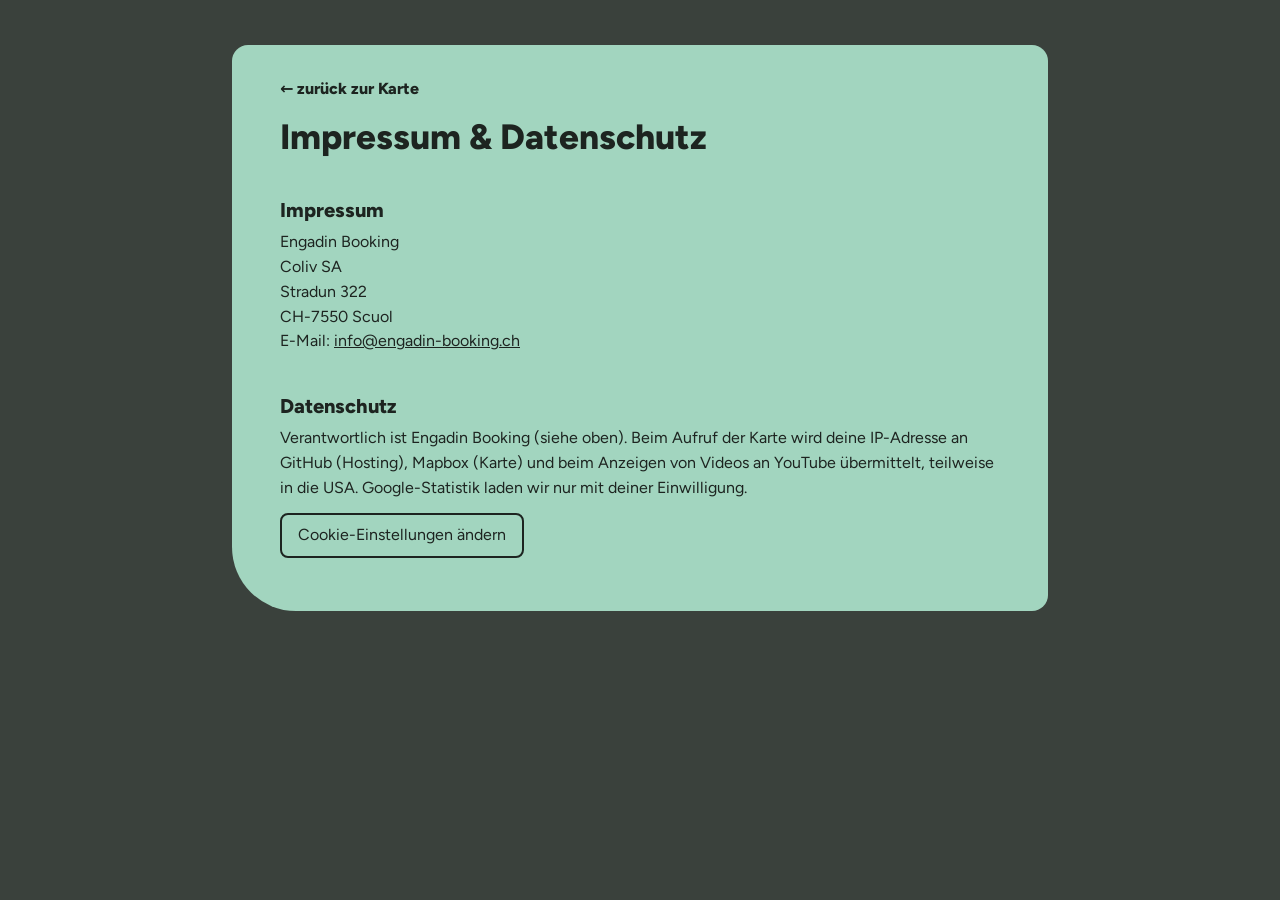
==== impressum.html @ ca037251 "Datenschutz und Barrierefreiheit: Cookie-Einwilligung, Impressum, eigene Schrift - Impressum & Daten" ====
<!DOCTYPE html>
<html lang='de'>

<head>
    <meta charset='utf-8' />
    <title>Impressum & Datenschutz – Bergbierfestival Karte</title>
    <meta name='viewport' content='width=device-width, initial-scale=1' />
    <meta name="robots" content="noindex">
    <style>
        @font-face {
            font-family: 'Figtree';
            font-weight: 400;
            font-display: swap;
            src: url('./font/figtree-latin-400-normal.woff2') format('woff2');
        }

        @font-face {
            font-family: 'Figtree';
            font-weight: 800;
            font-display: swap;
            src: url('./font/figtree-latin-800-normal.woff2') format('woff2');
        }

        :root {
            --hintergrund: #3a413c;
            --flaeche: #a2d5bf;
            --text: #1d2420;
        }

        body {
            margin: 0;
            padding: 0 16px;
            background-color: var(--hintergrund);
            color: var(--text);
            font-family: 'Figtree', system-ui, sans-serif;
            line-height: 1.55;
        }

        main {
            max-width: 720px;
            margin: 5vh auto;
            padding: 32px clamp(20px, 5vw, 48px) 40px;
            background-color: var(--flaeche);
            border-radius: 16px 16px 16px 64px;
        }

        h1,
        h2 {
            font-weight: 800;
            line-height: 1.2;
        }

        h1 {
            font-size: clamp(1.7rem, 5vw, 2.2rem);
            margin: 0.4em 0 0.8em;
        }

        h2 {
            font-size: 1.25rem;
            margin: 2em 0 0.4em;
        }

        h3 {
            font-size: 1rem;
            margin: 1.4em 0 0.2em;
        }

        p,
        ul {
            margin: 0 0 0.8em;
        }

        a {
            color: inherit;
        }

        .zurueck {
            display: inline-block;
            font-weight: 600;
            text-decoration: none;
        }

        .zurueck:hover {
            text-decoration: underline;
        }

        .knopf {
            font: inherit;
            padding: 8px 16px;
            border-radius: 8px;
            border: 2px solid var(--text);
            background-color: transparent;
            color: var(--text);
            cursor: pointer;
        }

        #cookieStatus {
            margin-left: 8px;
        }

    </style>
</head>

<body>
    <main>
        <a class="zurueck" href="./">← zurück zur Karte</a>

        <h1>Impressum & Datenschutz</h1>

        <h2>Impressum</h2>
        <p>
            Engadin Booking<br>
            Coliv SA<br>
            Stradun 322<br>
            CH-7550 Scuol<br>
            E-Mail: <a href="mailto:info@engadin-booking.ch">info@engadin-booking.ch</a>
        </p>

        <h2 id="datenschutz">Datenschutz</h2>
        <p>Verantwortlich ist Engadin Booking (siehe oben). Beim Aufruf der Karte wird deine IP-Adresse an GitHub
            (Hosting), Mapbox (Karte) und beim Anzeigen von Videos an YouTube übermittelt, teilweise in die USA.
            Google-Statistik laden wir nur mit deiner Einwilligung.</p>
        <p><button type="button" class="knopf" id="cookieZuruecksetzen">Cookie-Einstellungen ändern</button>
            <span id="cookieStatus" role="status"></span></p>
    </main>

    <script>
        //Wahl löschen: beim nächsten Besuch der Karte erscheint der Cookie-Hinweis wieder
        document.getElementById('cookieZuruecksetzen').onclick = function () {
            try { localStorage.removeItem('cookieEinwilligung'); } catch (e) { }
            document.getElementById('cookieStatus').textContent = 'Erledigt – der Hinweis erscheint wieder, wenn du zur Karte zurückkehrst.';
        };
    </script>
</body>

</html>
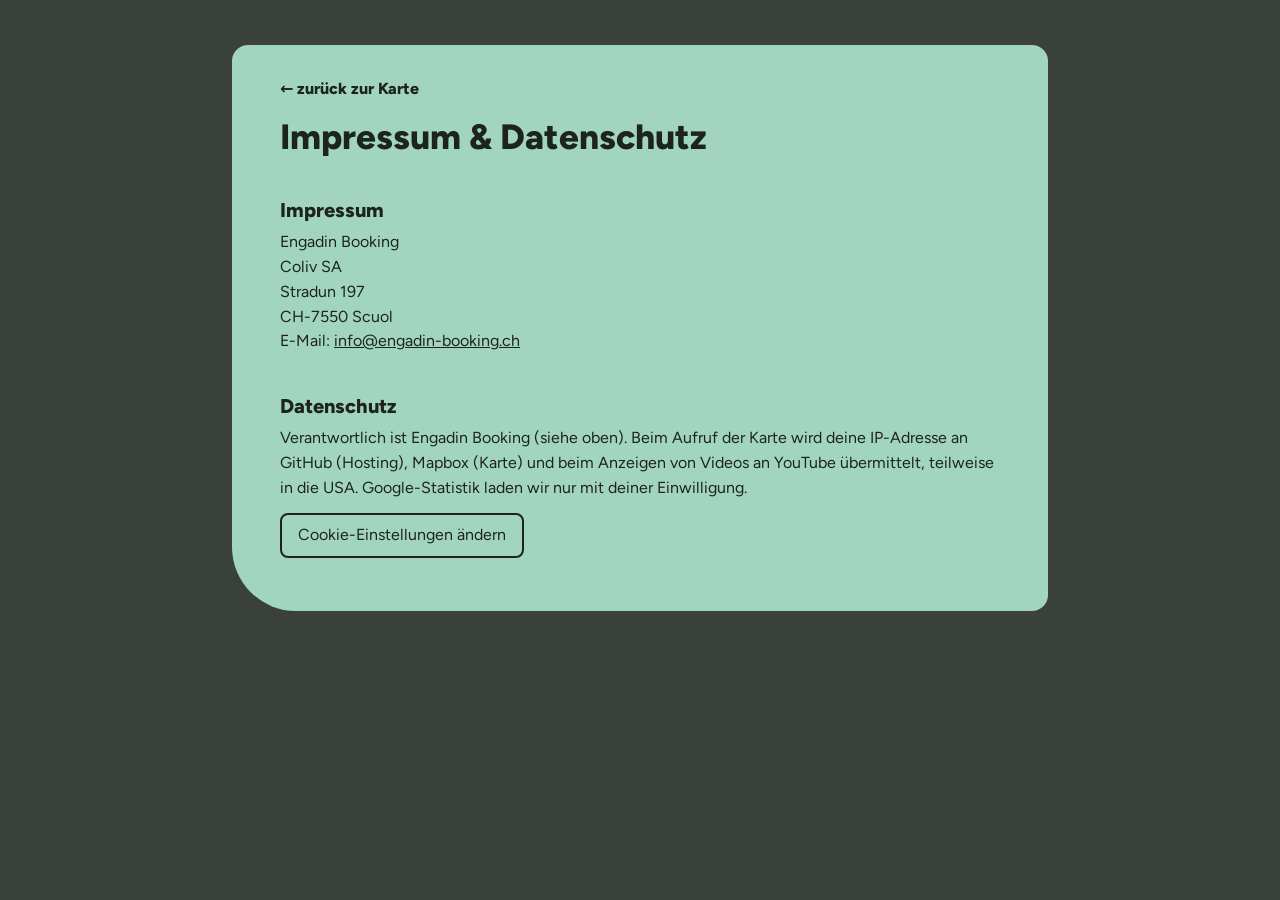
==== commit 95e5258d: "Ticket-Link 2026, neue OK-Nummern, Adresse Impressum - Ticket-Icon verlinkt auf Bergbierfestival 202" ====
--- a/impressum.html
+++ b/impressum.html
@@ -111,7 +111,7 @@
         <p>
             Engadin Booking<br>
             Coliv SA<br>
-            Stradun 322<br>
+            Stradun 197<br>
             CH-7550 Scuol<br>
             E-Mail: <a href="mailto:info@engadin-booking.ch">info@engadin-booking.ch</a>
         </p>
